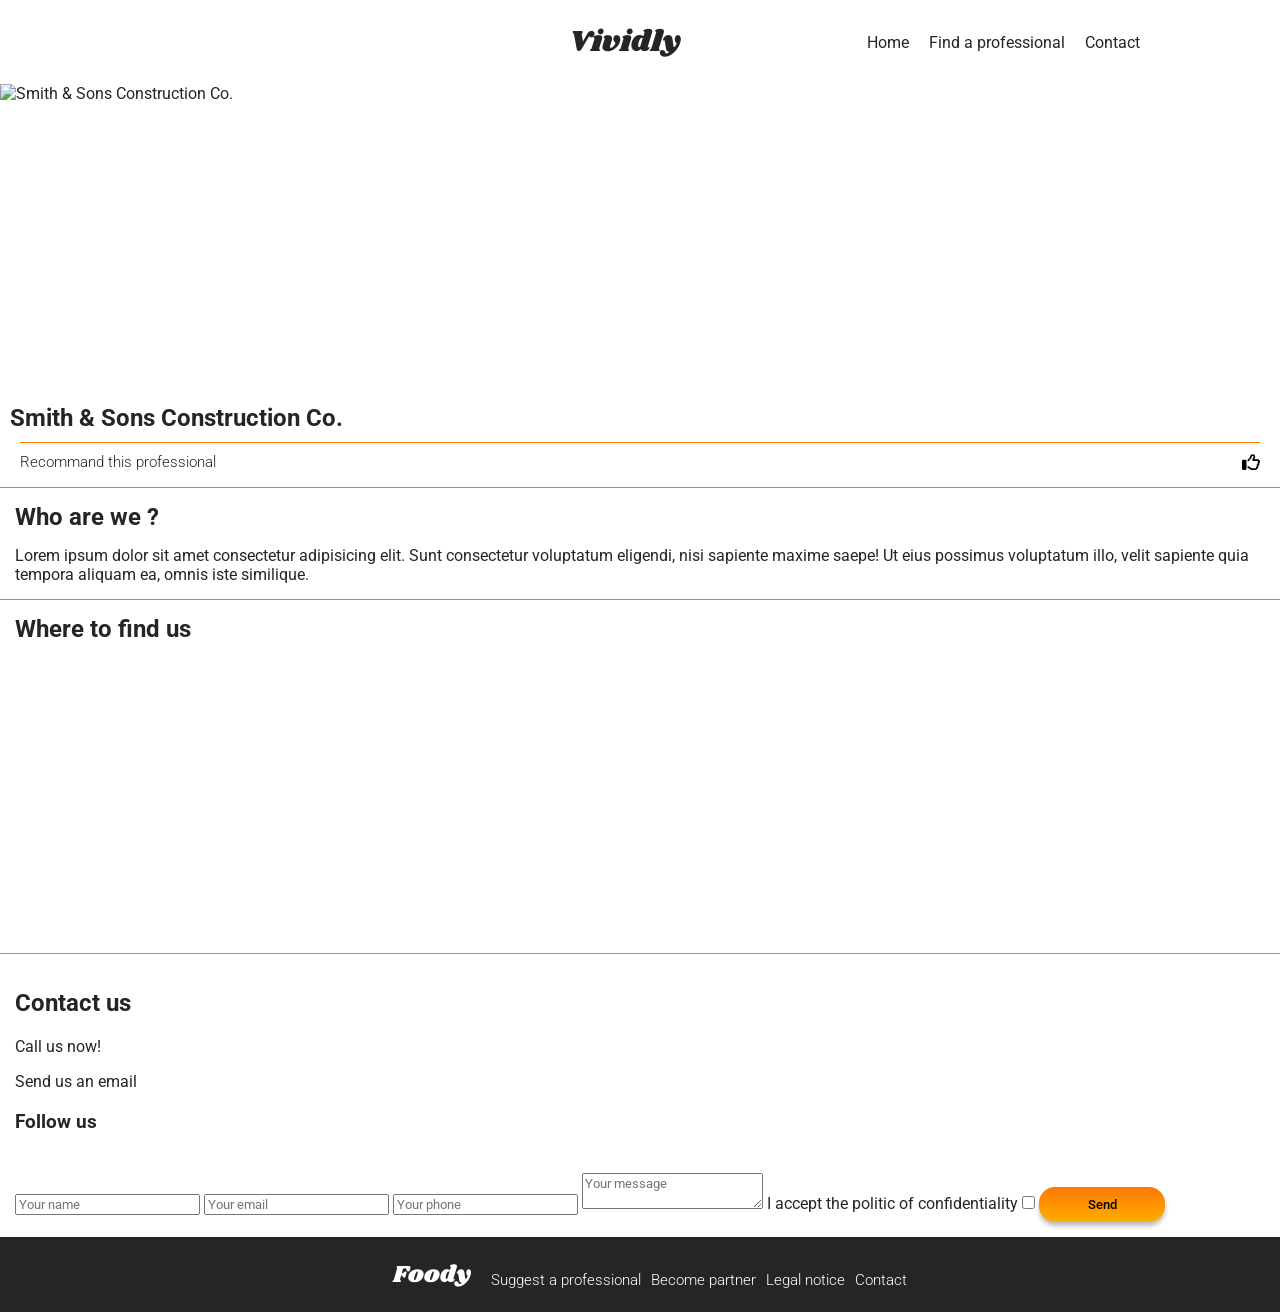
==== page/professionnal.html @ b62d3a8a "Add professional page and enhance layout for recommendations in HTML and CSS Co-authored-by: Copilot" ====
<!DOCTYPE html>
<html lang="en">
<head>
    <meta charset="UTF-8">
    <meta name="viewport" content="width=device-width, initial-scale=1.0">
    <title>Professionnal</title>
    <script src="https://kit.fontawesome.com/6e0c6457e5.js" crossorigin="anonymous"></script>
    <link rel="stylesheet" href="../css/style.css">
</head>
<body id="page">
    <header>
        <i class="fa-solid fa-arrow-left"></i>
        <a href="/" ><h1 class="logo">Vividly</h1></a>
        <nav>
            <ul>
                <li><a href="#">Home</a></li>
                <li><a href="#">Find a professional</a></li>
                <li><a href="#">Contact</a></li>
            </ul>
        </nav>
        <i class="fa-solid fa-bars" id="menu"></i>
    </header>
    <main>
        <section class="section1">
            <img src="../img/constructeur1.jpg" alt="Smith & Sons Construction Co." height="300px">
            <div>
                <h2 class="subtitle">Smith & Sons Construction Co.</h2>
                <form action="#" class="form-recommand">
                    <label for="like">
                        Recommand this professional
                        <input type="checkbox" name="like" id="like">
                        <img class="img-unchecked" src="../img/thumbs-up-regular.svg" alt="recommand unchecked">
                        <img class="img-checked" src="../img/thumbs-up-solid.svg" alt="recommand checked">
                    </label>
                </form>
            </div>
        </section>
        <section class="section2">
            <article>
                <h2 class="subtitle">Who are we ?</h2>
                <p>
                    Lorem ipsum dolor sit amet consectetur adipisicing elit. Sunt consectetur voluptatum eligendi, nisi sapiente maxime saepe! Ut eius possimus voluptatum illo, velit sapiente quia tempora aliquam ea, omnis iste similique.
                </p>
            </article>
            <article>
                <h2 class="subtitle">Where to find us</h2>
                <iframe src="https://www.google.com/maps/embed?pb=!1m18!1m12!1m3!1d326023.808228004!2d-74.00236302118711!3d40.60819727094223!2m3!1f0!2f0!3f0!3m2!1i1024!2i768!4f13.1!3m3!1m2!1s0x89c258fb7e3962ed%3A0x874c3a8ae767648d!2sBlackRock!5e0!3m2!1sfr!2sfr!4v1777471573164!5m2!1sfr!2sfr" width="960" height="280"  allowfullscreen="" loading="lazy" referrerpolicy="no-referrer-when-downgrade"></iframe>
            </article>
        </section>
        <section class="section3">
            <h2 class="subtitle"> Contact us</h2>
            <ul>
                <li><a href="#"><i class="fa-solid fa-phone"></i> Call us now!</a></li>
                <li><a href="#"><i class="fa-solid fa-envelope"></i> Send us an email</a></li>
            </ul>
            <article>
                <h3>Follow us</h3>
                <ul>
                    <li><a href="#"><i class="fa-brands fa-twitter"></i></a></li>
                    <li><a href="#"><i class="fa-brands fa-linkedin"></i></a></li>
                    <li><a href="#"><i class="fa-brands fa-facebook"></i></a></li>
                </ul>
            </article>
            <form action="#">
                <input type="text" placeholder="Your name">
                <input type="email" placeholder="Your email">
                <input type="tel" placeholder="Your phone">
                <textarea name="" id="" placeholder="Your message"></textarea>
                <label for="checkbox">I accept the politic of confidentiality</label>
                <input type="checkbox" name="checkbox" id="checkbox">
                <button type="submit" class="btn-orange">Send</button>
            </form>
        </section>
    </main>
    <footer>
        <h2 class="logo">Foody</h2>
        <nav>
            <ul>
                <li><a href="#">Suggest a professional</a></li>
                <li><a href="#">Become partner</a></li>
                <li><a href="#">Legal notice</a></li>
                <li><a href="#">Contact</a></li>
            </ul>
        </nav>
    </footer>
</body>
</html>
---- css/style.css ----
@import url('https://fonts.googleapis.com/css2?family=Inter:ital,opsz,wght@0,14..32,100..900;1,14..32,100..900&family=Roboto:ital,wght@0,100..900;1,100..900&family=Shrikhand&display=swap');

:root{
    --logofont: 'Shrikhand', cursive;
    --titlefont: 'Inter', sans-serif;
    --textfont: 'Roboto', sans-serif;
    --lightblack: #252525;
    --black: #000;
    --yellow: #ffae00;
    --orange: #ff7800;
    --white: #fff;
    --gradient: linear-gradient(var(--orange), var(--yellow));
}

*{
    margin: 0;
    font-family: var(--textfont);
    color: var(--lightblack);
}

a{
    text-decoration: none;
    &:hover{
        color: var(--orange);
        transition: ease-in-out 0.3s;
    }
}

.logo{
    font-family: var(--logofont);
    font-weight: 400;
    font-size: 30px;
}

.subtitle{
    font-size: 24px;
    font-weight: 700;
}

.btn-orange{
    width: 126px;
    box-shadow: 0px 4px 4px 0px #00000040;
    border: none;
    background-image: var(--gradient);
    padding: 10px 6px;
    border-radius: 16px;
    font-weight: 500;
    color: var(--black);
    &:hover{
        transform: scale(1.1);
        transition: ease-in-out 0.3s;
    }
                
}

.form-recommand{
    margin: 0 10px;
    padding-top: 10px;
    border-top: 1px solid var(--orange);
    label{
        display: flex;
        justify-content: space-between;
        font-size: 15px;
        font-weight: 300;
        cursor: pointer;
        caret-color: transparent;
    }
    input{
        appearance: none;
    }
    img{
        width: 18px;
    }
    .img-checked{
        display: none;
    }
    input:checked ~ .img-unchecked{
        display: none;
    }
    input:checked ~ .img-checked{
        display: inline;
    }
}


/* CSS Mobile width  between 320px and 768px */

/* Header mobile*/

header{
    display: flex;
    justify-content: center;
    align-items: center;
    padding: 20px;
    position: relative;


    ul{
        display: none;
    }
    #menu{
        position: absolute;
        right: 10px;
    }
    .fa-arrow-left{
        position: absolute;
        left: 10px;
        font-size: 15px;
        font-weight: 900;
    }
}

/* Footer mobile */

footer{
    background-color: var(--lightblack);
    padding: 20px 0 10px 20px;
    .logo{
        color: var(--white);
        padding-bottom: 10px;
        font-size: 24px;
    }
    ul{
        padding: 0;
        gap: 10px;
        display: flex;
        flex-direction: column;
    }
    li{
        list-style: none;

        a{
            color: var(--white);
            font-family: var(--textfont);
            font-size: 15px;
            font-weight: 300;
        }
    }
}

/* Content index */

#index{
    main{
        .section1{
            background-color: var(--yellow);
            padding: 40px 0;
            article{
                display: flex;
                flex-direction: column;
                align-items: center;
                text-align: center;
                gap: 20px;
                h2{
                    font-size: 24px;
                    font-weight: 700;
                }
                p{
                    font-size: 15px;
                    font-weight: 300;
                }
                form{
                    display: flex;
                    flex-direction: column;
                    gap:20px;
                    align-items: center;
                    #location{
                        width: 300px;
                        background-color: var(--yellow);
                        border: none;
                        box-shadow: 0px 4px 15px 0px #00000026;
                        border-radius: 16px;
                        padding: 10px 6px;
                        ::placeholder{
                         /* color: var(--lightblack); */
                         font-family: var(--titlefont);
                        }
                    }
                
                }
            }
    
        }
        .section2{
            padding: 20px 10px;
            display: flex;
            flex-direction: column;
            gap: 30px;
            ol{
                display: flex;
                flex-direction: column;
                gap: 20px;
                counter-reset: step;
                padding: 0;
                list-style-type: none;
                li{
                    box-shadow: 0px 4px 15px 0px #00000026;
                    border-radius: 16px;
                    padding: 20px 0;
                    display: flex;
                    align-items: center;
                    margin-bottom: 10px;
                    font-weight: 500;
                    color: var(--black);
                    position: relative;
                    padding-left: 26px;
                }
                li::before{
                    position: absolute;
                    left: -8px;
                    content: counter(step);
                    counter-increment: step;
                    width: 25px;
                    height: 25px;
                    display: flex;
                    justify-content: center;
                    align-items: center;
                    background-color: var(--orange);
                    color: var(--white);
                    font-size: 16px;
                    border-radius: 50%;
                    margin-right: 10px;
                    flex-shrink: 0;
                }
            }
        }
        .section3{
            padding: 40px 12px;
            background-color: var(--yellow);
            div{
                display: grid;
                gap: 20px;
        
                .all-pro{
                    display: grid;
                    gap: 20px;
                    .professionnal{
                        background-color: var(--white);
                        border-radius: 20px;
                        padding-bottom: 10px;
                        position: relative;
                        a{
                            /* color: var(--lightblack); */
                            border-radius: 20px;
                            background-color: var(--white);
                            img{
                                width: 100%;
                                height: 140px;
                                object-fit: cover;
                                border-radius: 20px 20px 0 0;
                            }
                            
                            div{
                                display: flex;
                                flex-direction: column;
                                padding: 0 10px;
                                padding-top: 10px;
                                p{
                                    padding-bottom: 10px;
                                    font-weight: 300;
                                }
                            }
            
                        }
            

                    }
                    .professionnal:nth-child(-n+2)::before{
                        content: "New !";
                        z-index: 1;
                        position: absolute;
                        left: -10px;
                        top: 14px;
                        background-color: var(--orange);
                        font-family: var(--logofont);
                        color: var(--white);
                        padding: 6px 13px;
                        rotate: -45deg;
                    }
                }
        
                button{
                    justify-self: center;
                }
    
                
            }
        }
        
    }
}
#page{
    .section1{
        display: grid;
        padding-bottom: 6px;
        >img{
            width: 100%;
            object-fit: cover;
        }
        div{
            padding: 10px;
        }
        h2{
            justify-self: center;
            margin: 10px 0;
        }
    }
    .section2{
        article{
            padding: 15px;
            border-top: solid 1px var(--orange);
            display: grid;
            gap: 15px;

            iframe{
                width: -webkit-fill-available;
                border: 0;
            }
        }
    }
    .section3{
        border-top: solid 1px var(--orange);
        padding: 15px;
        h2{
            margin: 20px 0;
        }
        >ul{
            list-style: none;
            display: grid;
            gap: 16px;
            padding: 0;
            
            i{
                color: var(--yellow);
            }
        }
        article{
            padding-top: 20px;
            ul{
                list-style: none;
                display: flex;
                padding: 20px 0;
                justify-content: space-around;
            }
        }
    }
}

/* Responsive window between 768px and 1024px */

@media screen and (min-width: 768px) {
    #index{

        /* Input location */
    
        main{
            .section1{
                article{
                    form{
                        #location{
                            width: 500px;
                        }
                    }
                }
            }

            /* Grid for all professionals */
            .section3{
                .all-pro{
                    grid-template-columns: repeat(2, 1fr);
                    gap: 30px;
                }
            }
        }
    }

}

/* Responsive window above 1024px */
@media screen and (min-width: 1025px) {

    /* header */
    header{
        gap: 186px;
        max-width: 1000px;
        margin: auto;
        justify-content: flex-end;

        ul{
            display: flex;
            gap: 20px;
            list-style: none;
            padding: 0;
            
        }
        #menu{
            display: none;
        }
    }

    /* Footer */
    footer{
        display: flex;
        gap: 20px;
        justify-content: center;
        align-items: center;
        h2{
            padding-bottom: 0;
        }
        ul{
            flex-direction: row;
        }
    }

    #index{
        main{
            /* Liste section */
            .section2{
                width: 1000px;
                margin: auto;
            }
            /* grid section */
            .section3{
                div{
                    max-width: 1000px;
                    margin: auto;
                }
                .all-pro{
                    width: 100%;
                    
                }
            }
        }
    }
}
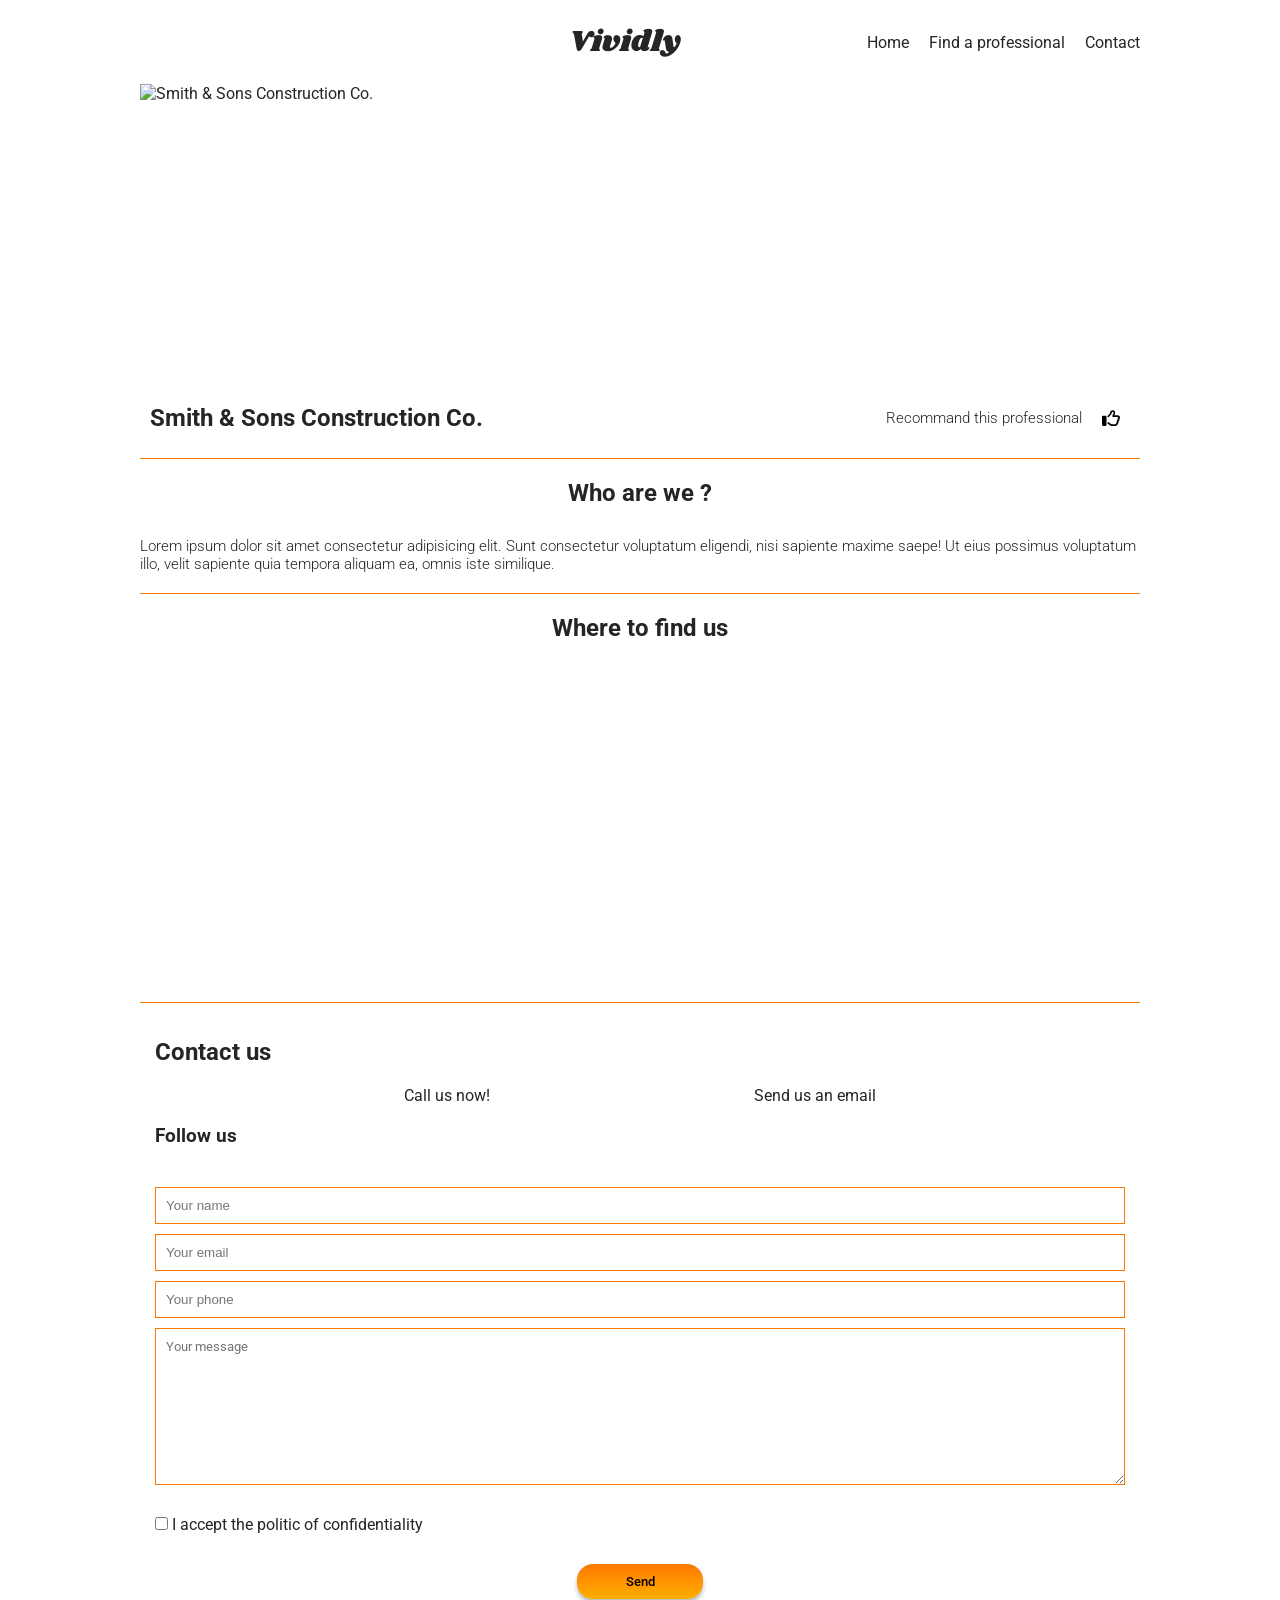
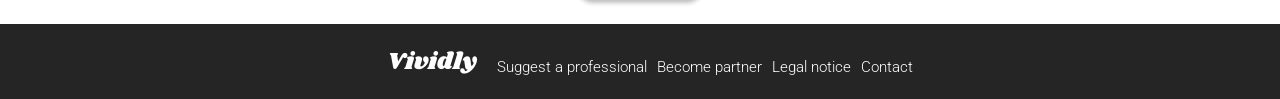
==== commit a48961f3: "Add loader component and enhance form layout in HTML and CSS Co-authored-by: Copilot <copilot@github" ====
--- a/page/professionnal.html
+++ b/page/professionnal.html
@@ -65,15 +65,17 @@
                 <input type="text" placeholder="Your name">
                 <input type="email" placeholder="Your email">
                 <input type="tel" placeholder="Your phone">
-                <textarea name="" id="" placeholder="Your message"></textarea>
-                <label for="checkbox">I accept the politic of confidentiality</label>
-                <input type="checkbox" name="checkbox" id="checkbox">
+                <textarea name="" id="" placeholder="Your message" cols="10" rows="9"></textarea>
+                <label for="checkbox">
+                    <input type="checkbox" name="checkbox" id="checkbox" required>
+                    I accept the politic of confidentiality
+                </label>
                 <button type="submit" class="btn-orange">Send</button>
             </form>
         </section>
     </main>
     <footer>
-        <h2 class="logo">Foody</h2>
+        <h2 class="logo">Vividly</h2>
         <nav>
             <ul>
                 <li><a href="#">Suggest a professional</a></li>
@@ -83,5 +85,8 @@
             </ul>
         </nav>
     </footer>
+    <div class="container-loader">
+        <div class="loader"></div>
+    </div>
 </body>
 </html>
--- a/css/style.css
+++ b/css/style.css
@@ -23,6 +23,10 @@
     &:hover{
         color: var(--orange);
         transition: ease-in-out 0.3s;
+        i{
+            color: var(--orange);
+            transition: ease-in-out 0.3s;
+        }
     }
 }
 
@@ -46,6 +50,8 @@
     border-radius: 16px;
     font-weight: 500;
     color: var(--black);
+    cursor: pointer;
+
     &:hover{
         transform: scale(1.1);
         transition: ease-in-out 0.3s;
@@ -82,6 +88,31 @@
     }
 }
 
+.container-loader{
+    position: fixed;
+    top: 0;
+    left: 0;
+    width: 100%;
+    height: 100%;
+    display: flex;
+    justify-content: center;
+    align-items: center;
+    background-color: var(--yellow);
+    z-index: 9999;
+    animation: m2 0s forwards 2.5s;
+    
+    .loader {
+
+        width: 200px;
+        aspect-ratio: 1;
+        border-radius: 50%;
+        border: 20px solid var(--white);
+        border-right-color: var(--orange);
+        animation: l2 1s linear  infinite forwards;
+    }
+}
+@keyframes l2 {to{transform: rotate(1turn);}}
+@keyframes m2 {to{opacity: 0;visibility: hidden;}}
 
 /* CSS Mobile width  between 320px and 768px */
 
@@ -316,6 +347,10 @@
                 width: -webkit-fill-available;
                 border: 0;
             }
+            p{
+                font-size: 15px;
+                font-weight: 300;
+            }
         }
     }
     .section3{
@@ -343,12 +378,37 @@
                 justify-content: space-around;
             }
         }
+        form{
+            display: grid;
+            gap: 10px;
+            padding-bottom: 10px;
+            input{
+                padding: 10px;
+                border: solid 1px var(--orange);
+                outline: none;
+                &::placeholder{
+                    font-family: var(--titlefont);
+                }
+            }
+            label{
+                padding: 20px 0;
+                cursor: pointer;
+            }
+            textarea{
+                padding: 10px;
+                border: solid 1px var(--orange);
+            }
+            button{
+                justify-self: center;
+            }
+        }
     }
 }
 
 /* Responsive window between 768px and 1024px */
 
 @media screen and (min-width: 768px) {
+
     #index{
 
         /* Input location */
@@ -373,7 +433,41 @@
             }
         }
     }
-
+    #page{
+        .section1{
+            div{
+                display: flex;
+                justify-content: space-between;
+                align-items: center;
+                form{
+                    padding: 0;
+                    border: none;
+                    label{
+                        gap: 10px;
+                    }
+                }
+            }
+        }
+        .section2{
+            article{
+                justify-items: center;
+                gap: 30px;
+                padding: 20px 0;
+                iframe{
+                    padding-bottom: 30px;
+                }
+            }
+        }
+        .section3{
+            h2, h3{
+                justify-self: center;
+            }
+            >ul{
+                display: flex;
+                justify-content: space-evenly;
+            }
+        }
+    }
 }
 
 /* Responsive window above 1024px */
@@ -395,6 +489,9 @@
         }
         #menu{
             display: none;
+        }
+        .fa-arrow-left{
+            left: -20px;
         }
     }
 
@@ -432,4 +529,10 @@
             }
         }
     }
+    #page{
+        main{
+            max-width: 1000px;
+            margin: auto;
+        }
+    }
 }
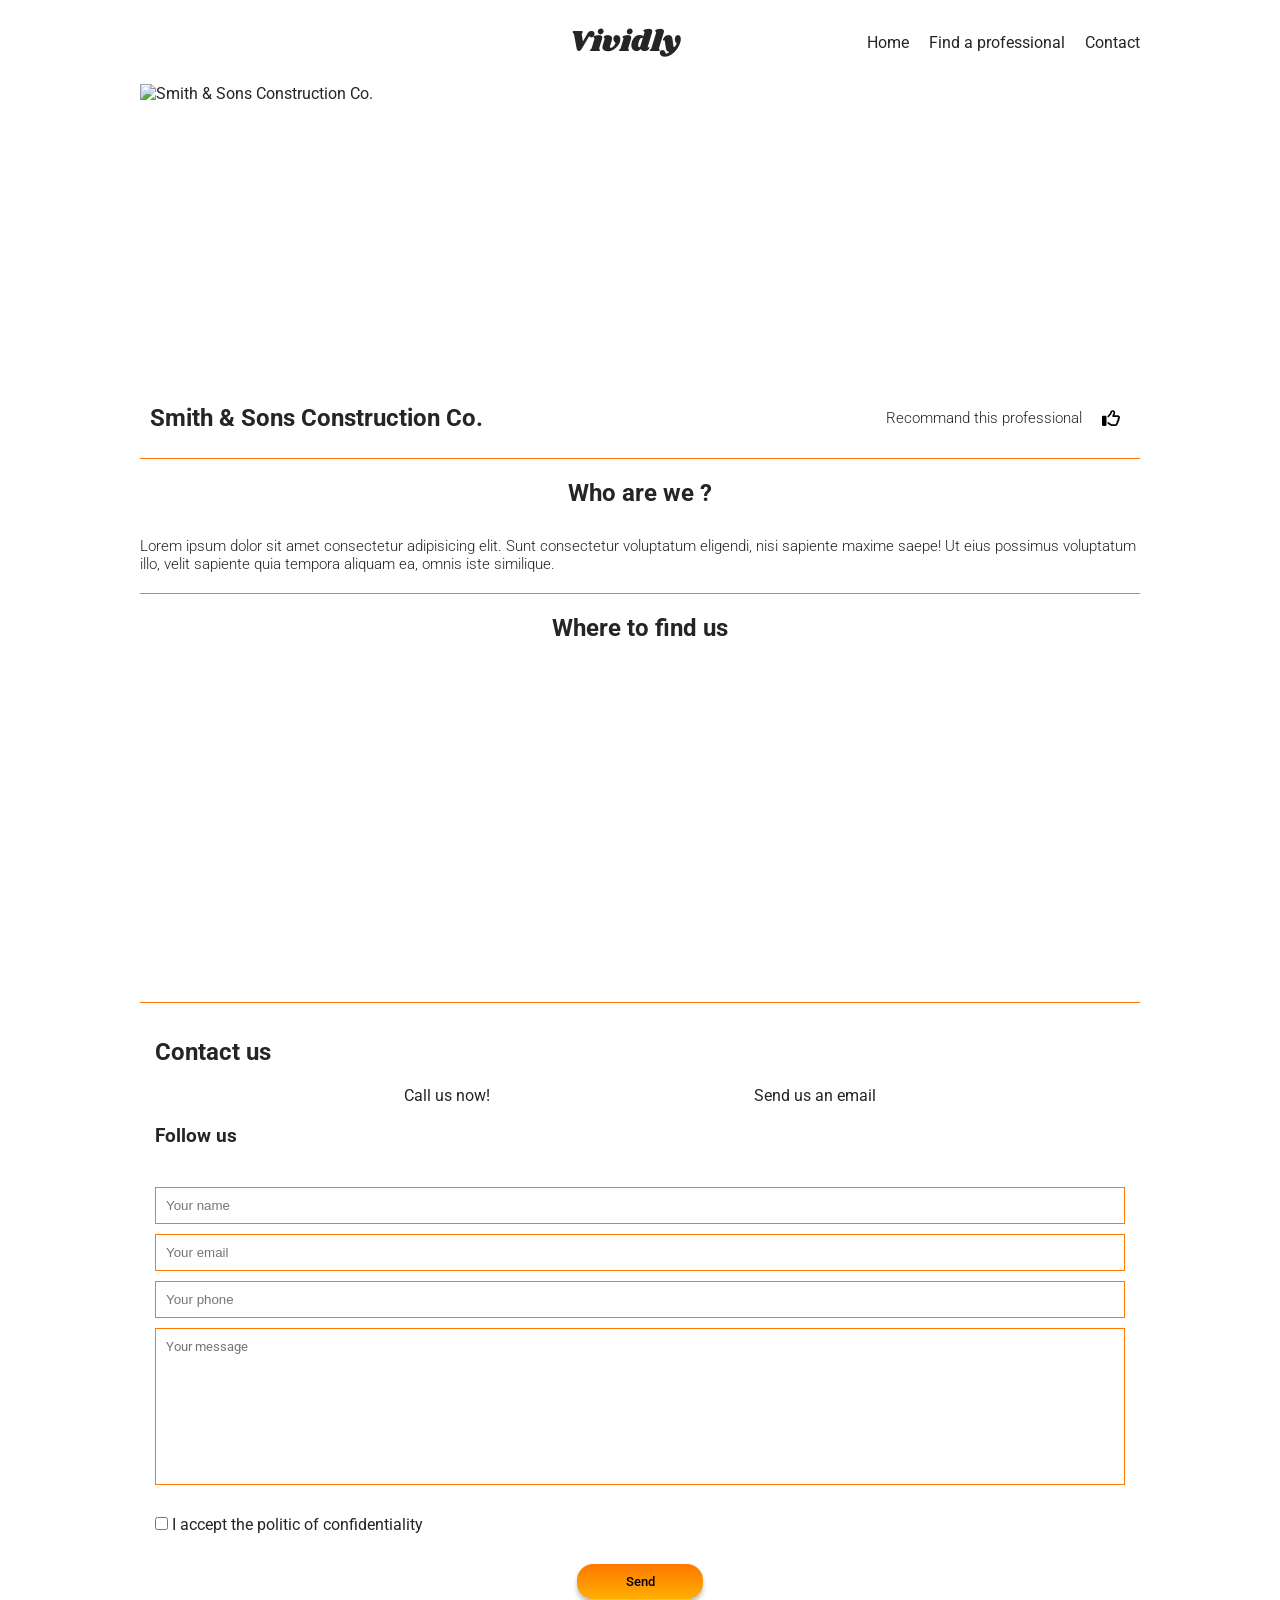
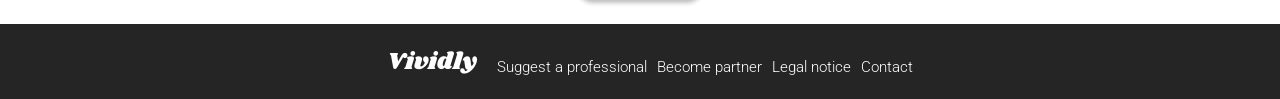
==== commit 0ebd9980: "Add animation to body and adjust image height in professional page Co-authored-by: Copilot <copilot@" ====
--- a/page/professionnal.html
+++ b/page/professionnal.html
@@ -9,8 +9,8 @@
 </head>
 <body id="page">
     <header>
-        <i class="fa-solid fa-arrow-left"></i>
-        <a href="/" ><h1 class="logo">Vividly</h1></a>
+        <a href="/"><i class="fa-solid fa-arrow-left"></i></a>
+        <a href="/"><h1 class="logo">Vividly</h1></a>
         <nav>
             <ul>
                 <li><a href="#">Home</a></li>
@@ -22,7 +22,7 @@
     </header>
     <main>
         <section class="section1">
-            <img src="../img/constructeur1.jpg" alt="Smith & Sons Construction Co." height="300px">
+            <img src="../img/constructeur1.jpg" alt="Smith & Sons Construction Co.">
             <div>
                 <h2 class="subtitle">Smith & Sons Construction Co.</h2>
                 <form action="#" class="form-recommand">
@@ -65,7 +65,7 @@
                 <input type="text" placeholder="Your name">
                 <input type="email" placeholder="Your email">
                 <input type="tel" placeholder="Your phone">
-                <textarea name="" id="" placeholder="Your message" cols="10" rows="9"></textarea>
+                <textarea name="msg" id="msg" placeholder="Your message" cols="10" rows="9"></textarea>
                 <label for="checkbox">
                     <input type="checkbox" name="checkbox" id="checkbox" required>
                     I accept the politic of confidentiality
--- a/css/style.css
+++ b/css/style.css
@@ -114,6 +114,12 @@
 @keyframes l2 {to{transform: rotate(1turn);}}
 @keyframes m2 {to{opacity: 0;visibility: hidden;}}
 
+body{
+    position: relative;
+    animation: b1 4s linear ;
+}
+@keyframes b1 {from{opacity: 0;} to{opacity: 1;}}
+
 /* CSS Mobile width  between 320px and 768px */
 
 /* Header mobile*/
@@ -202,6 +208,7 @@
                         box-shadow: 0px 4px 15px 0px #00000026;
                         border-radius: 16px;
                         padding: 10px 6px;
+                        outline: none;
                         ::placeholder{
                          /* color: var(--lightblack); */
                          font-family: var(--titlefont);
@@ -326,6 +333,7 @@
         padding-bottom: 6px;
         >img{
             width: 100%;
+            height: 300px;
             object-fit: cover;
         }
         div{
@@ -397,6 +405,7 @@
             textarea{
                 padding: 10px;
                 border: solid 1px var(--orange);
+                resize: none;
             }
             button{
                 justify-self: center;
